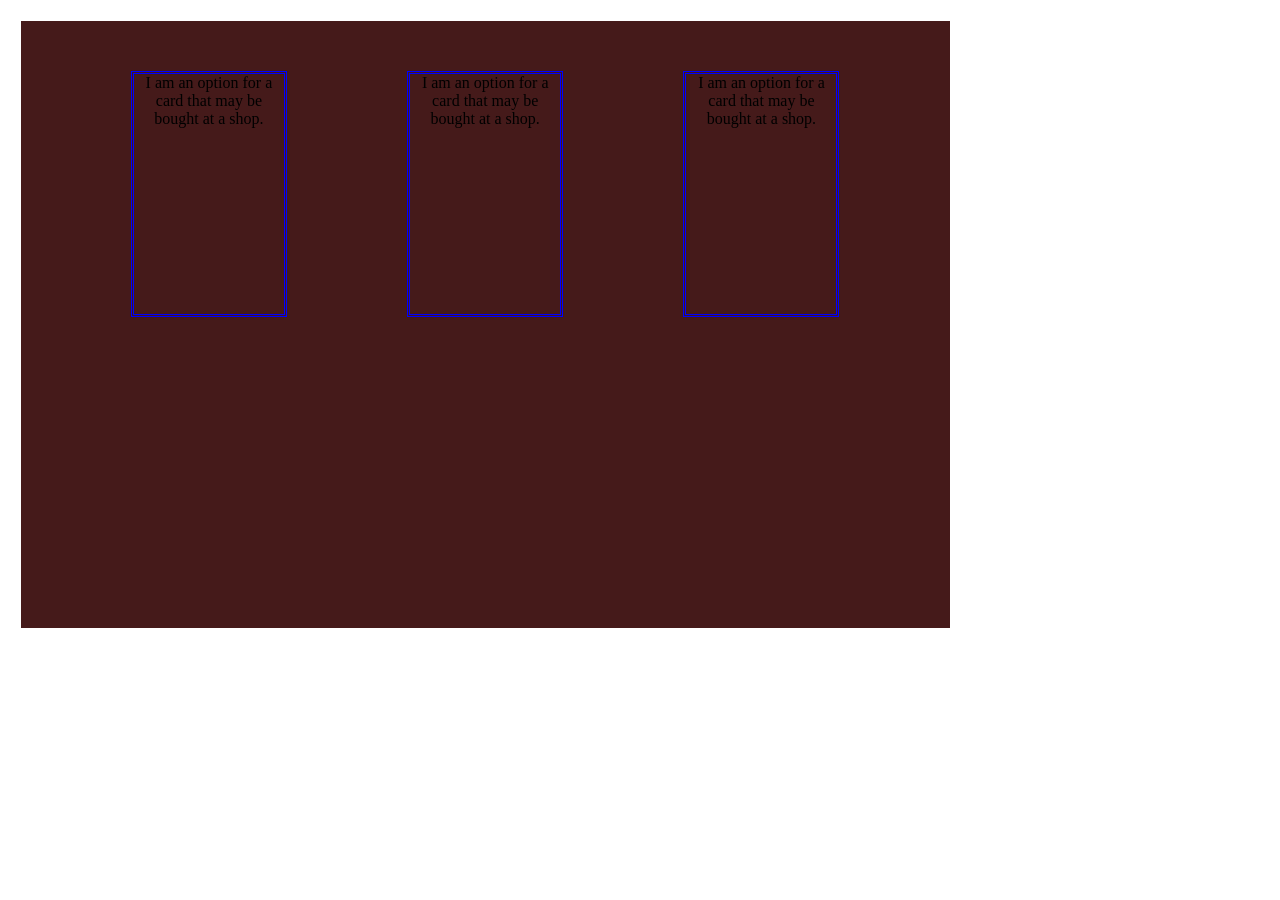
==== main-game-screen.html @ 7bb5af77 "Add shop div and framework for shop." ====
<!DOCTYPE html>
<html lang="en">
<head>
    <meta charset="UTF-8">
    <meta name="viewport" content="width=device-width, initial-scale=1.0">
    <link rel="stylesheet" href="main-game-screen.css">
    <title>Main game page</title>
</head>
<body>
    <div class="content">
        <div class="top-section">
            <canvas id="happiness-meter"></canvas>
            <div id="timer">TIME LEFT:</div>
        </div>

        <div class="bottom-section">
            <div class="card" id="card1">
                card 1 
                <p></p>
            </div>

            <div class="card" id="card2">
                card 2
                <p></p> 
            </div>

            <div class="card" id="card3" title="let's try this again.">
                card 3
                <p></p>
            </div>

            <div class="card" id="card4">
                card 4
                <p></p>
            </div>

            <div class="card" id="personalDeck">
                personal deck
                <p></p>
            </div>
            <div id="play">PLAY</div>
        </div>
    </div>

    <div class="shop">
        <div card-box>
            <div class="shopCard">I am an option for a card that may be bought at a shop.</div>
        </div>
        
        <div card-box>
            <div class="shopCard">I am an option for a card that may be bought at a shop.</div>
        </div>
        
        <div card-box>
            <div class="shopCard">I am an option for a card that may be bought at a shop.</div>
        </div>
    </div>

    <script src="script.js"></script>
</body>
</html>
---- main-game-screen.css ----
body {
    height: 90vh;
    padding: 1%;
    display: flex;
}

.content {
    flex-grow: 1;
    border: 2px solid black;   
    background-color: #451A1A;
    padding: 50px; 
    display: flex;
    justify-content: space-around;
    align-items: center;
    flex-direction: column;
    gap: 1%;
}

.top-section,
.bottom-section {
    flex-grow: 1;
    height: 100%;
    width: 100%;
    border: 2px solid black;
    display: flex;
    justify-content: space-between;
    background-color: aliceblue;
}

/* top section */

.top-section {
    background-image: url("images/concert-stock-image.jpg");
}

#timer {
    align-self: start;
    margin: 2%;
    height: fit-content;
    width: 18%;
    border: 2px dashed red;
    background-color: black;
    color: white;
    font-family: monospace;
    font-size: 25px;
}

#happiness-meter {
    height: 80%;
    width: 5%;
    border: 2px solid green;
    align-self: center;
    margin: 2%;
    background-color: green;
}


/* bottom section */
.card,
.shopCard {
    height: 240px;
    width: 150px;
    text-align: center;
    border: 3px double blue;
}

#personalDeck {
    background-color: green;
    border-color: black;
    color: white;
}

.info {
    width: 25px;
    height: 25px;
    border-radius: 12.5px;
    border: 1px solid brown;
    text-align: center;
}

.orderNo {
    width: 75px;
    height: 75px;
    border-radius: 37.5px;
    border: 1px solid brown;
    text-align: center;
}

.bottom-section {
    justify-content: space-around;
    align-items: center;
}

#play {
    border: 2px dashed red;  
}

/* shop */
.shop {
    background-color: #451A1A;
    height: 75%;
    width: 75%;
    display: flex;
    justify-content: space-around;
    padding: 50px;
    box-sizing: border-box;
}

.content {
    display: none;
}
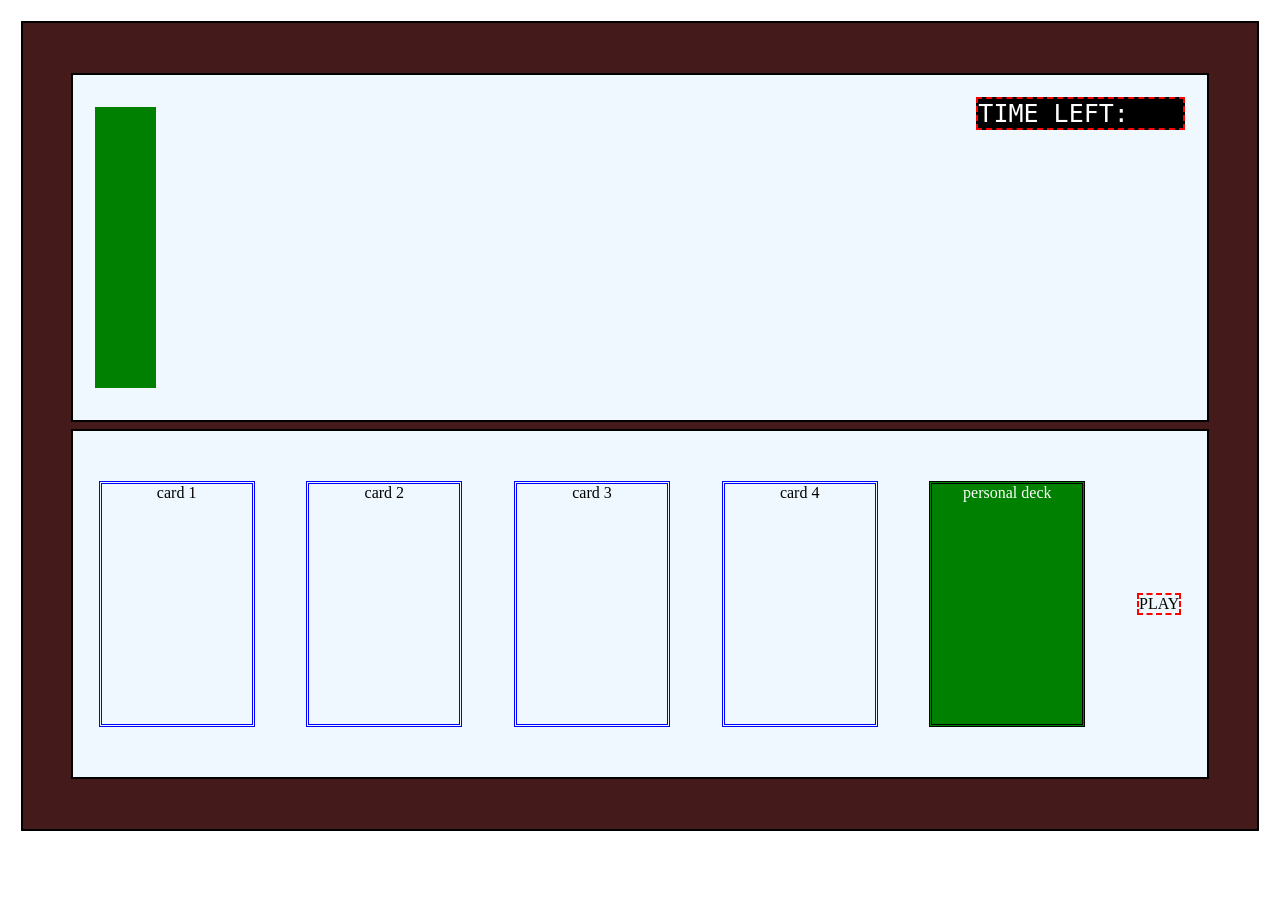
==== commit 17223cd7: "Merge branch 'main' of github.com:ywdbs5ghwq-droid/2026GameJam" ====
--- a/main-game-screen.html
+++ b/main-game-screen.html
@@ -17,45 +17,38 @@
             <div class="card" id="card1">
                 card 1 
                 <p></p>
+                <p class="hideDescription">I'm a description. Now you see me, now you don't!</p>
             </div>
 
             <div class="card" id="card2">
                 card 2
                 <p></p> 
+                <p class="hideDescription">I'm a description. Now you see me, now you don't!</p>
             </div>
 
             <div class="card" id="card3" title="let's try this again.">
                 card 3
                 <p></p>
+                <p class="hideDescription">I'm a description. Now you see me, now you don't!</p>
             </div>
 
             <div class="card" id="card4">
                 card 4
                 <p></p>
+                <p class="hideDescription">I'm a description. Now you see me, now you don't!</p>
             </div>
 
             <div class="card" id="personalDeck">
                 personal deck
-                <p></p>
             </div>
             <div id="play">PLAY</div>
         </div>
     </div>
 
     <div class="shop">
-        <div card-box>
-            <div class="shopCard">I am an option for a card that may be bought at a shop.</div>
-        </div>
-        
-        <div card-box>
-            <div class="shopCard">I am an option for a card that may be bought at a shop.</div>
-        </div>
-        
-        <div card-box>
-            <div class="shopCard">I am an option for a card that may be bought at a shop.</div>
-        </div>
+        Hey! i'm the shop. I will contain three potential cards that you can buy and add to your deck :)
     </div>
 
-    <script src="script.js"></script>
+    <script src="main-game-screen.js"></script>
 </body>
 </html>
--- a/main-game-screen.css
+++ b/main-game-screen.css
@@ -56,12 +56,16 @@
 
 
 /* bottom section */
-.card,
-.shopCard {
+.card {
     height: 240px;
     width: 150px;
     text-align: center;
     border: 3px double blue;
+    flex-shrink: 1;
+}
+
+.hideDescription {
+    display: none;
 }
 
 #personalDeck {
@@ -97,15 +101,5 @@
 
 /* shop */
 .shop {
-    background-color: #451A1A;
-    height: 75%;
-    width: 75%;
-    display: flex;
-    justify-content: space-around;
-    padding: 50px;
-    box-sizing: border-box;
-}
-
-.content {
     display: none;
 }
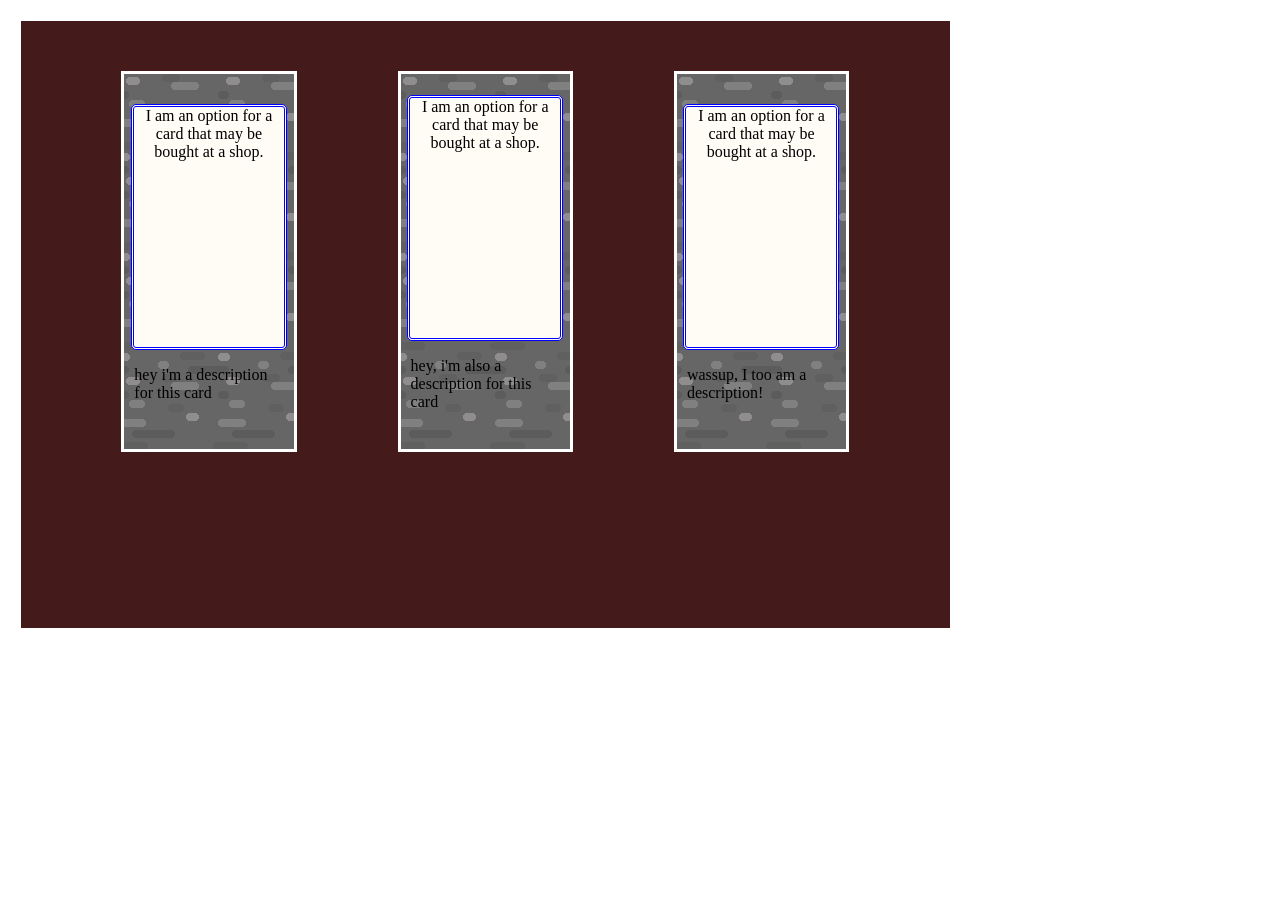
==== commit 6a58189f: "Develop shop screen Added styles for "cardbox" to develop the shop. Also added images file for graph" ====
--- a/main-game-screen.html
+++ b/main-game-screen.html
@@ -17,36 +17,46 @@
             <div class="card" id="card1">
                 card 1 
                 <p></p>
-                <p class="hideDescription">I'm a description. Now you see me, now you don't!</p>
             </div>
 
             <div class="card" id="card2">
                 card 2
                 <p></p> 
-                <p class="hideDescription">I'm a description. Now you see me, now you don't!</p>
             </div>
 
             <div class="card" id="card3" title="let's try this again.">
                 card 3
                 <p></p>
-                <p class="hideDescription">I'm a description. Now you see me, now you don't!</p>
             </div>
 
             <div class="card" id="card4">
                 card 4
                 <p></p>
-                <p class="hideDescription">I'm a description. Now you see me, now you don't!</p>
             </div>
 
             <div class="card" id="personalDeck">
                 personal deck
+                <p></p>
             </div>
             <div id="play">PLAY</div>
         </div>
     </div>
 
     <div class="shop">
-        Hey! i'm the shop. I will contain three potential cards that you can buy and add to your deck :)
+        <div class="cardBox">
+            <div class="shopCard">I am an option for a card that may be bought at a shop.</div>
+            <p>hey i'm a description for this card</p>
+        </div>
+        
+        <div class="cardBox">
+            <div class="shopCard">I am an option for a card that may be bought at a shop.</div>
+            <p>hey, i'm also a description for this card</p>
+        </div>
+        
+        <div class="cardBox">
+            <div class="shopCard">I am an option for a card that may be bought at a shop.</div>
+            <p>wassup, I too am a description!</p>
+        </div>
     </div>
 
     <script src="main-game-screen.js"></script>
--- a/main-game-screen.css
+++ b/main-game-screen.css
@@ -56,16 +56,14 @@
 
 
 /* bottom section */
-.card {
-    height: 240px;
-    width: 150px;
+.card,
+.shopCard {
+    min-height: 240px;
+    min-width: 150px;
     text-align: center;
     border: 3px double blue;
-    flex-shrink: 1;
-}
-
-.hideDescription {
-    display: none;
+    border-radius: 5px;
+    background-color: #FFFBF5;
 }
 
 #personalDeck {
@@ -101,5 +99,28 @@
 
 /* shop */
 .shop {
+    background-color: #451A1A;
+    height: 75%;
+    width: 75%;
+    display: flex;
+    justify-content: space-around;
+    padding: 50px;
+    box-sizing: border-box;
+}
+
+.content {
     display: none;
+}
+
+.cardBox {
+    width: 18%;
+    min-height: min-content;
+    height: 70%;
+    padding: 10px;
+    background-image: url(images/cardBox-background.png);
+    border: 3px solid white;
+    display: flex;
+    flex-direction: column;
+    justify-content: center;
+    align-items: center;
 }
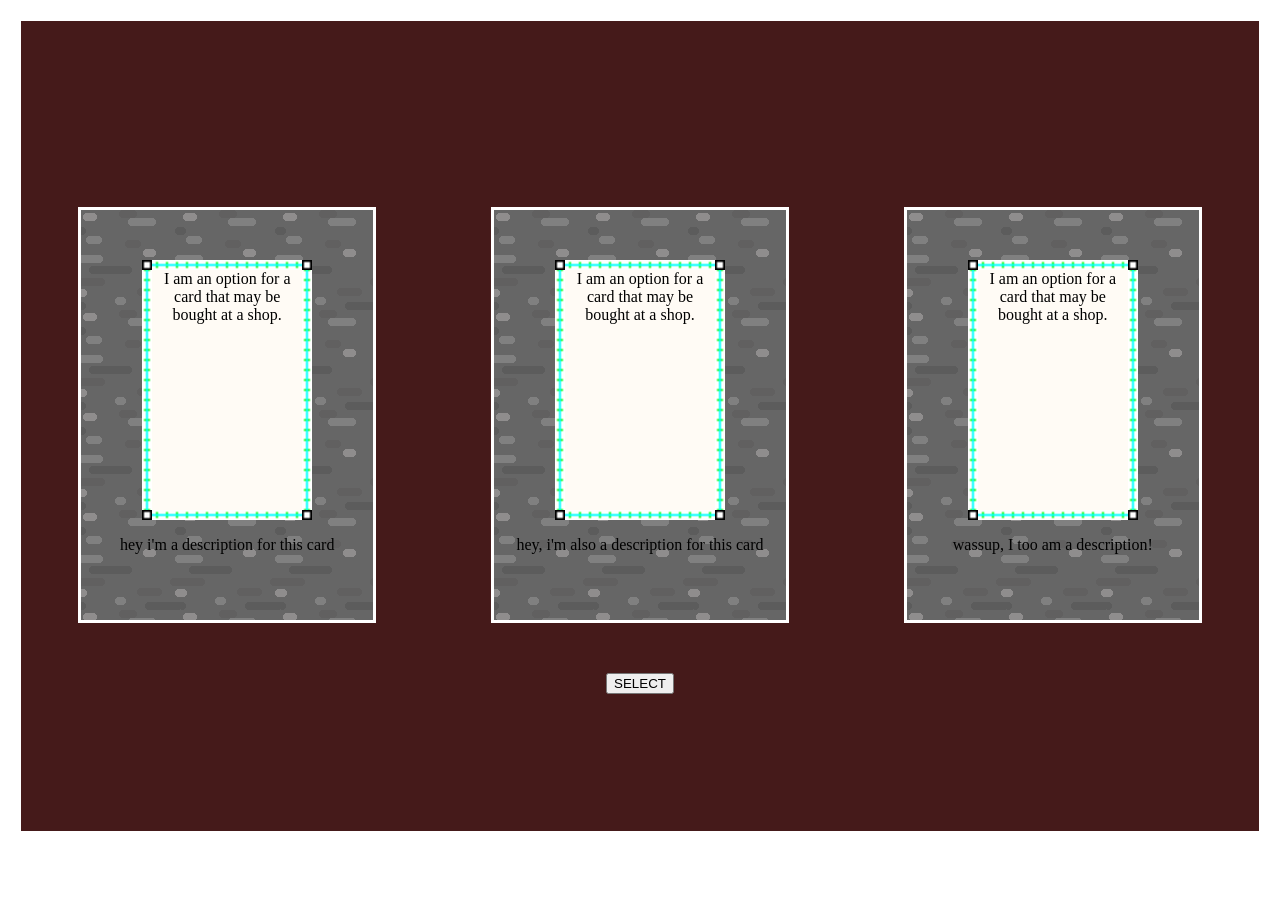
==== commit b60a41cd: "Change css for better layout in main and shop Also added button in shop for navigation back to main " ====
--- a/main-game-screen.html
+++ b/main-game-screen.html
@@ -1,5 +1,5 @@
 <!DOCTYPE html>
-<html lang="en">
+<html lang="en" onclick="initializeBoard()">
 <head>
     <meta charset="UTF-8">
     <meta name="viewport" content="width=device-width, initial-scale=1.0">
@@ -10,7 +10,7 @@
     <div class="content">
         <div class="top-section">
             <canvas id="happiness-meter"></canvas>
-            <div id="timer">TIME LEFT:</div>
+            <p id="timer">TIME LEFT:</p>
         </div>
 
         <div class="bottom-section">
@@ -43,22 +43,25 @@
     </div>
 
     <div class="shop">
-        <div class="cardBox">
-            <div class="shopCard">I am an option for a card that may be bought at a shop.</div>
-            <p>hey i'm a description for this card</p>
+        <div class="shop-box">
+            <div class="cardBox">
+                <div class="shopCard">I am an option for a card that may be bought at a shop.</div>
+                <p>hey i'm a description for this card</p>
+            </div>
+            
+            <div class="cardBox">
+                <div class="shopCard">I am an option for a card that may be bought at a shop.</div>
+                <p>hey, i'm also a description for this card</p>
+            </div>
+            
+            <div class="cardBox">
+                <div class="shopCard">I am an option for a card that may be bought at a shop.</div>
+                <p>wassup, I too am a description!</p>
+            </div>
         </div>
-        
-        <div class="cardBox">
-            <div class="shopCard">I am an option for a card that may be bought at a shop.</div>
-            <p>hey, i'm also a description for this card</p>
-        </div>
-        
-        <div class="cardBox">
-            <div class="shopCard">I am an option for a card that may be bought at a shop.</div>
-            <p>wassup, I too am a description!</p>
-        </div>
+        <button id="shopButton">SELECT</button>
     </div>
 
-    <script src="main-game-screen.js"></script>
+    <script src="script.js"></script>
 </body>
 </html>
--- a/main-game-screen.css
+++ b/main-game-screen.css
@@ -1,11 +1,10 @@
 body {
-    height: 90vh;
     padding: 1%;
-    display: flex;
 }
 
 .content {
-    flex-grow: 1;
+    box-sizing: border-box;
+    height: 90vh;
     border: 2px solid black;   
     background-color: #451A1A;
     padding: 50px; 
@@ -58,10 +57,14 @@
 /* bottom section */
 .card,
 .shopCard {
-    min-height: 240px;
-    min-width: 150px;
+    height: 240px;
+    width: 150px;
     text-align: center;
-    border: 3px double blue;
+    border-width: 10px;
+    border-style: solid;
+    border-image-source: url("images/cardBorder.png");
+    border-image-slice: 5;
+    border-image-repeat: repeat;
     border-radius: 5px;
     background-color: #FFFBF5;
 }
@@ -99,13 +102,20 @@
 
 /* shop */
 .shop {
+    height: 90vh;
+    box-sizing: border-box;
     background-color: #451A1A;
-    height: 75%;
-    width: 75%;
     display: flex;
+    flex-direction: column;
+    justify-content: center;
+    align-items: center;
+}
+
+.shop-box {
+    width: 100%;
+    display: flex;
+    padding: 50px;
     justify-content: space-around;
-    padding: 50px;
-    box-sizing: border-box;
 }
 
 .content {
@@ -113,14 +123,17 @@
 }
 
 .cardBox {
-    width: 18%;
-    min-height: min-content;
-    height: 70%;
-    padding: 10px;
+    width: 22%;
+    height: min-content;
+    padding: 50px 10px;
     background-image: url(images/cardBox-background.png);
     border: 3px solid white;
     display: flex;
     flex-direction: column;
     justify-content: center;
     align-items: center;
+}
+
+#shopButton {
+    width: fit-content;
 }
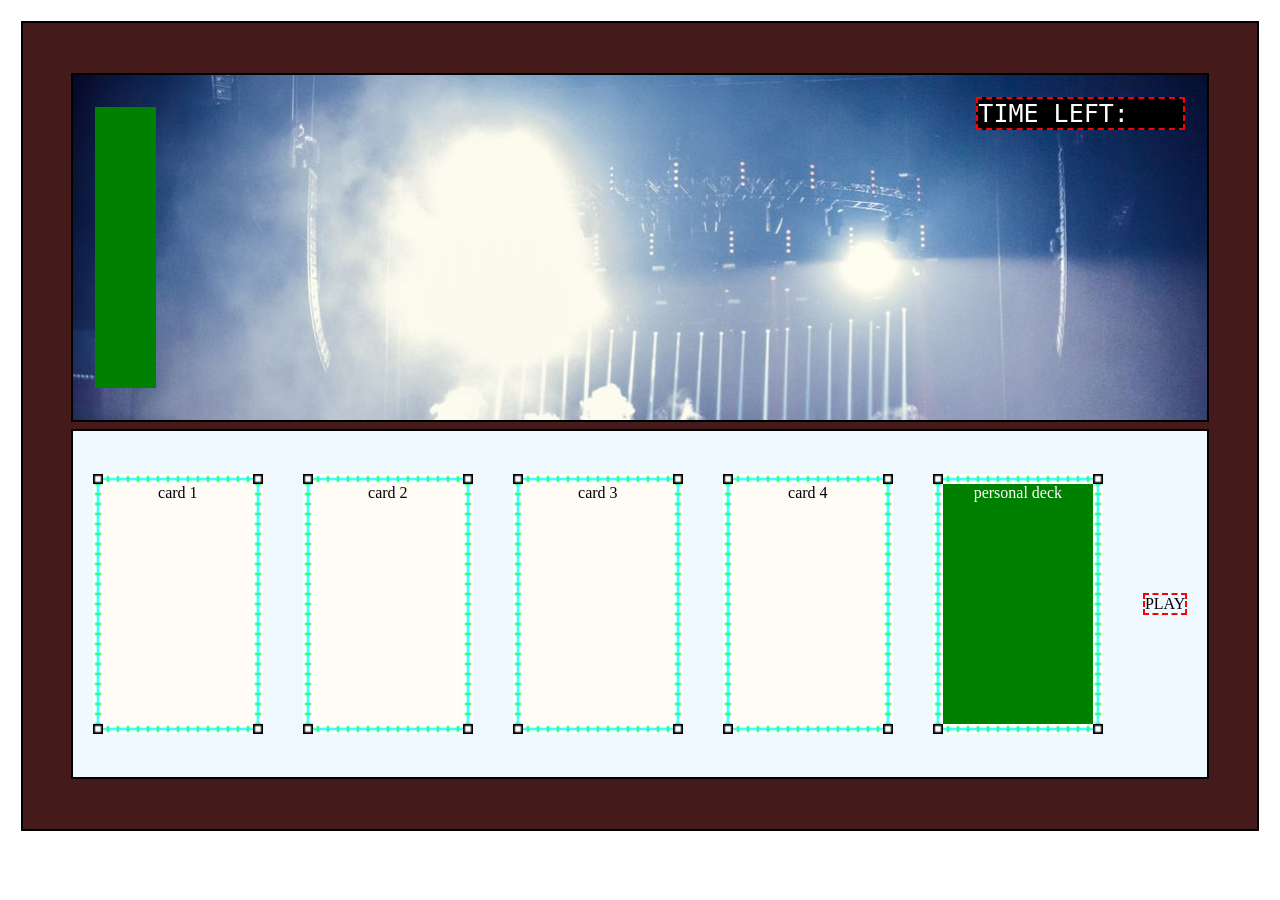
==== commit be0803f8: "Made a game that plays itself. Add interactivity and card-comboes through if/else statements." ====
--- a/main-game-screen.html
+++ b/main-game-screen.html
@@ -1,5 +1,5 @@
 <!DOCTYPE html>
-<html lang="en" onclick="initializeBoard()">
+<html lang="en">
 <head>
     <meta charset="UTF-8">
     <meta name="viewport" content="width=device-width, initial-scale=1.0">
@@ -9,7 +9,7 @@
 <body>
     <div class="content">
         <div class="top-section">
-            <canvas id="happiness-meter"></canvas>
+            <div id="happiness-meter"></div>
             <p id="timer">TIME LEFT:</p>
         </div>
 
@@ -62,6 +62,6 @@
         <button id="shopButton">SELECT</button>
     </div>
 
-    <script src="script.js"></script>
+    <script src="main-game-screen.js"></script>
 </body>
 </html>
--- a/main-game-screen.css
+++ b/main-game-screen.css
@@ -105,7 +105,7 @@
     height: 90vh;
     box-sizing: border-box;
     background-color: #451A1A;
-    display: flex;
+    display: none;
     flex-direction: column;
     justify-content: center;
     align-items: center;
@@ -116,10 +116,6 @@
     display: flex;
     padding: 50px;
     justify-content: space-around;
-}
-
-.content {
-    display: none;
 }
 
 .cardBox {
